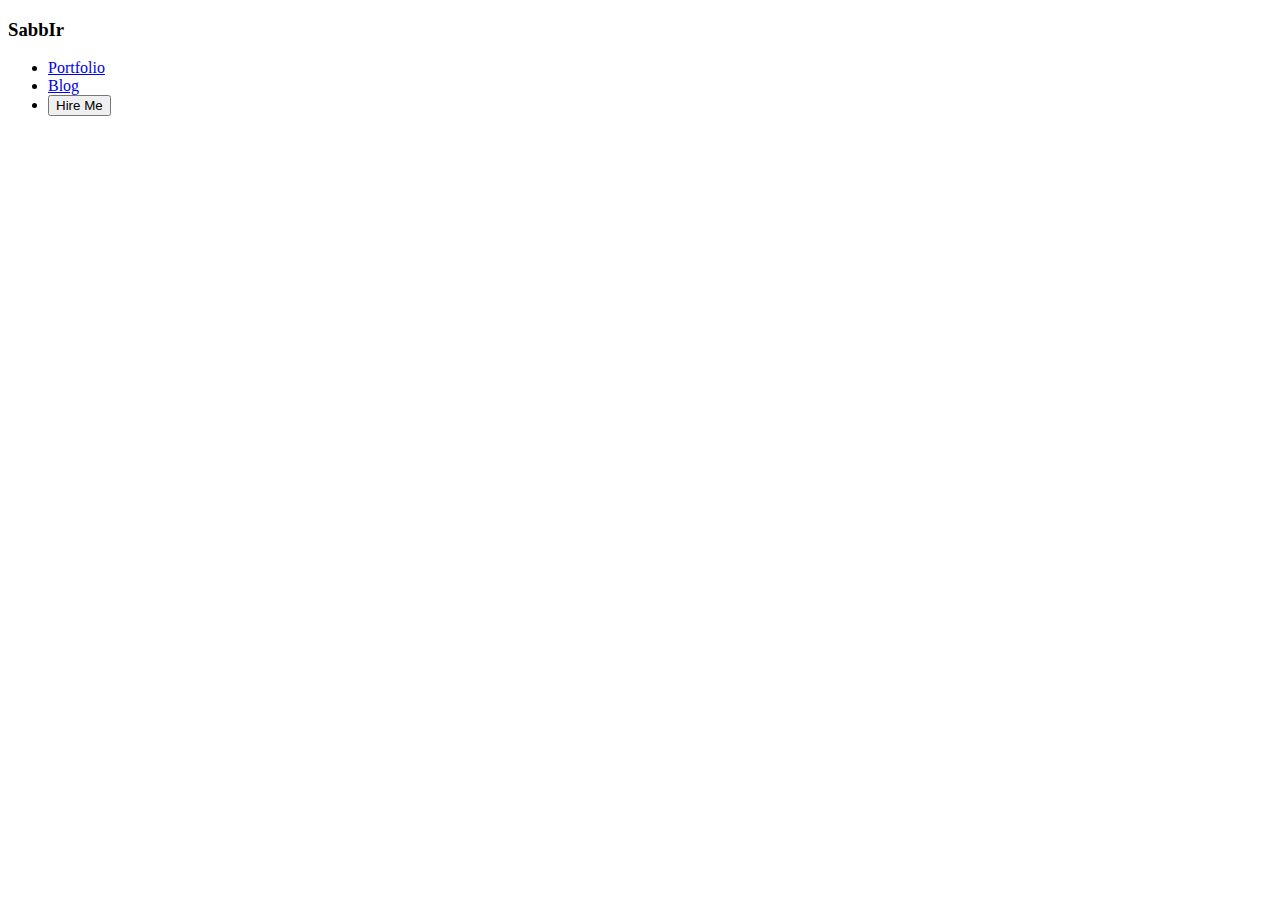
==== index.html @ 615220fd "added my all project" ====
<!DOCTYPE html>
<html lang="en">
<head>
    <meta charset="UTF-8">
    <meta name="viewport" content="width=device-width, initial-scale=1.0">
    <title>My First Website</title>
</head>
<body>
      <header>
                    <nav>
                          <h3 class="sabbir">
                               SabbIr

                          </h3>

                          <ul>
                            <li ><a href="#">Portfolio</a></li>
                            <li ><a href="#">Blog </a> </li>
                                         <li><button>Hire Me</button></li>
                          </ul>
                    </nav>
      </header>

                    <main>


                    </main>
                                    <footer>


                                    </footer>
</body>
</html>
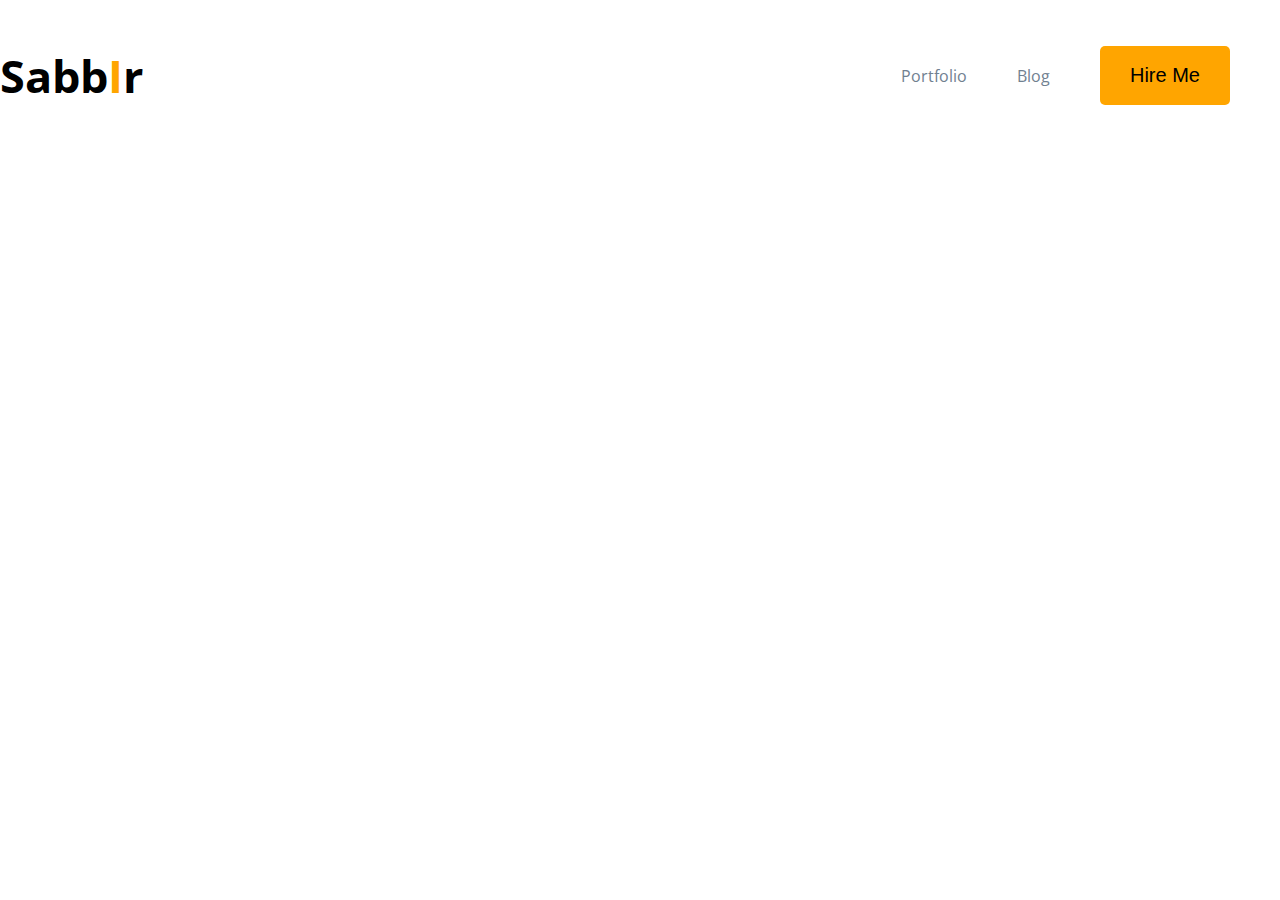
==== commit a0e6ee0f: "added navbar" ====
--- a/index.html
+++ b/index.html
@@ -4,19 +4,21 @@
     <meta charset="UTF-8">
     <meta name="viewport" content="width=device-width, initial-scale=1.0">
     <title>My First Website</title>
+
+    <link rel="stylesheet" href="style.css">
 </head>
 <body>
       <header>
                     <nav>
                           <h3 class="sabbir">
-                               SabbIr
+                               Sabb<span class="text-primary">I</span>r
 
                           </h3>
 
                           <ul>
                             <li ><a href="#">Portfolio</a></li>
                             <li ><a href="#">Blog </a> </li>
-                                         <li><button>Hire Me</button></li>
+                                         <li><button class="btn">Hire Me</button></li>
                           </ul>
                     </nav>
       </header>
--- a/style.css
+++ b/style.css
@@ -0,0 +1,45 @@
+@import url('https://fonts.googleapis.com/css2?family=Open+Sans:wght@700&display=swap');
+
+body{
+ 
+    font-family: 'Open Sans', sans-serif;
+    padding: 0;
+    margin: 0;
+}
+
+/* navbar work */
+nav{
+    display: flex;
+    justify-content: space-between;
+    align-items: center;
+}
+.text-primary{
+    color: orange;
+}
+.btn {
+    background : orange;
+    border-radius: 5px;
+    border: 0;
+    font-size: 20px;
+    font-weight: 700px;
+    padding: 18px 30px 18px;
+  
+  }
+.sabbir{
+  font-weight: 800px;
+  font-size: 45px; }
+ 
+  nav > ul{
+    display: flex; 
+    align-items: center;
+  
+}
+  nav li {
+ list-style: none;
+ margin-right: 50px;
+
+  }
+  nav a{
+    text-decoration: none;
+    color: slategrey;
+  }
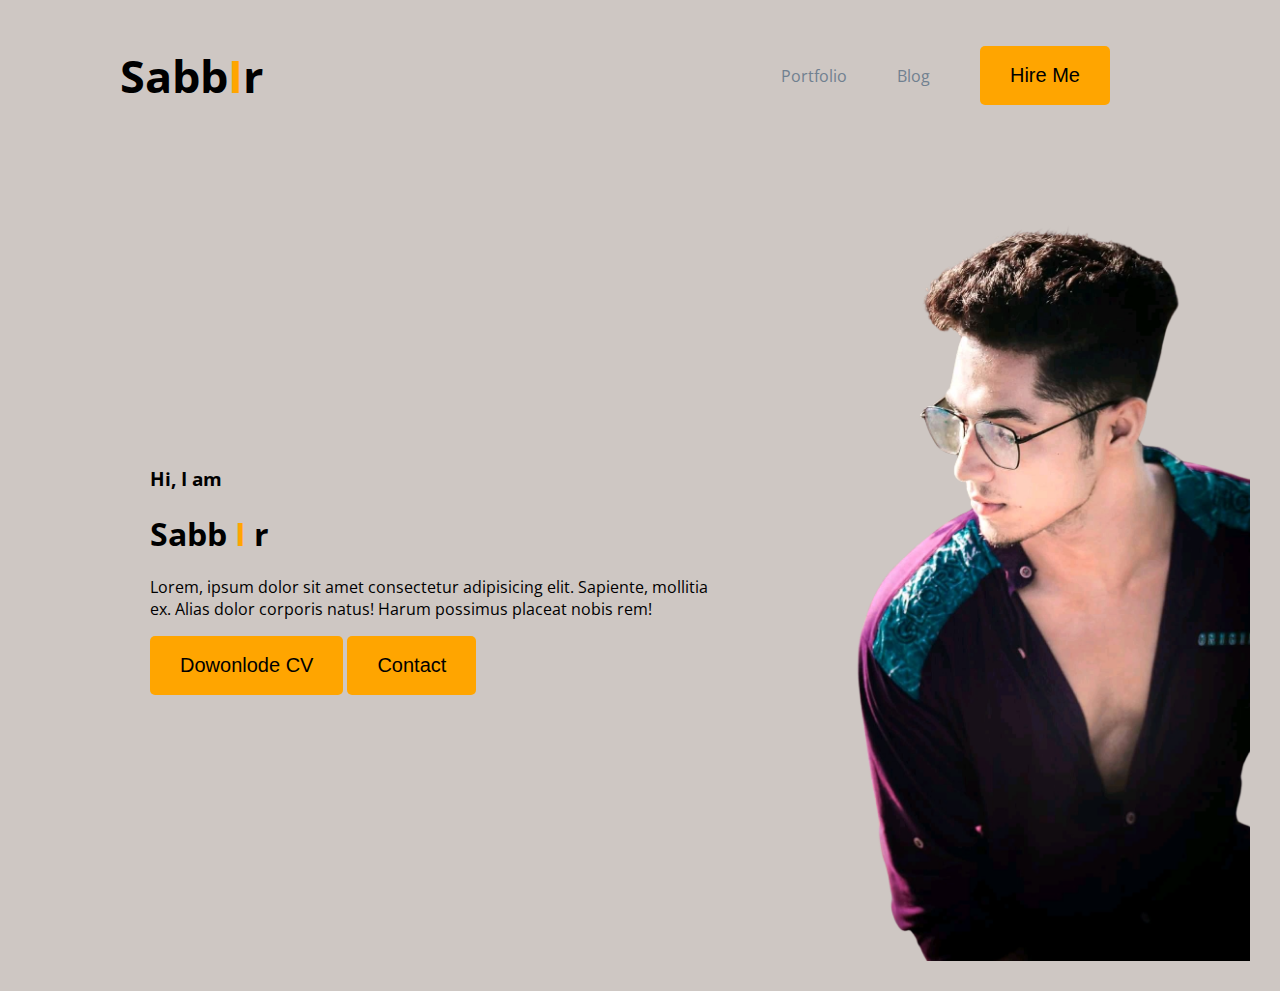
==== commit 9069b3e2: "profile picture uploded done" ====
--- a/index.html
+++ b/index.html
@@ -8,7 +8,7 @@
     <link rel="stylesheet" href="style.css">
 </head>
 <body>
-      <header>
+      <header class="main-head">
                     <nav>
                           <h3 class="sabbir">
                                Sabb<span class="text-primary">I</span>r
@@ -21,6 +21,18 @@
                                          <li><button class="btn">Hire Me</button></li>
                           </ul>
                     </nav>
+
+                    <div class="banner">
+                                    <div>
+                                                <h3 class="new-h">Hi, I am </h3>
+                                                <h1 class="old-h">Sabb <span class="text-primary">I</span> r</h1>
+                                                        <p>Lorem, ipsum dolor sit amet consectetur adipisicing elit. Sapiente, mollitia ex. Alias dolor corporis natus! Harum possimus placeat nobis rem!</p>
+
+                                                        <button class="btn">Dowonlode CV</button>
+                                                        <button class="btn">Contact</button>
+                                    </div>
+                                   <img  class="my-pic" src="photo/sabbirpic.png" alt="">
+                    </div>
       </header>
 
                     <main>
--- a/style.css
+++ b/style.css
@@ -12,6 +12,7 @@
     display: flex;
     justify-content: space-between;
     align-items: center;
+    margin: 0 120px;
 }
 .text-primary{
     color: orange;
@@ -43,3 +44,18 @@
     text-decoration: none;
     color: slategrey;
   }
+  /* header related style */
+ .main-head{
+    background-color: #cec7c3 ;
+    /* display: flex; */
+ }
+.banner{
+    padding: 30px 30px 30px 150px;
+    display: flex;
+    align-items: center;
+}
+.banner .my-pic {
+  
+    width: 520px;
+    
+}